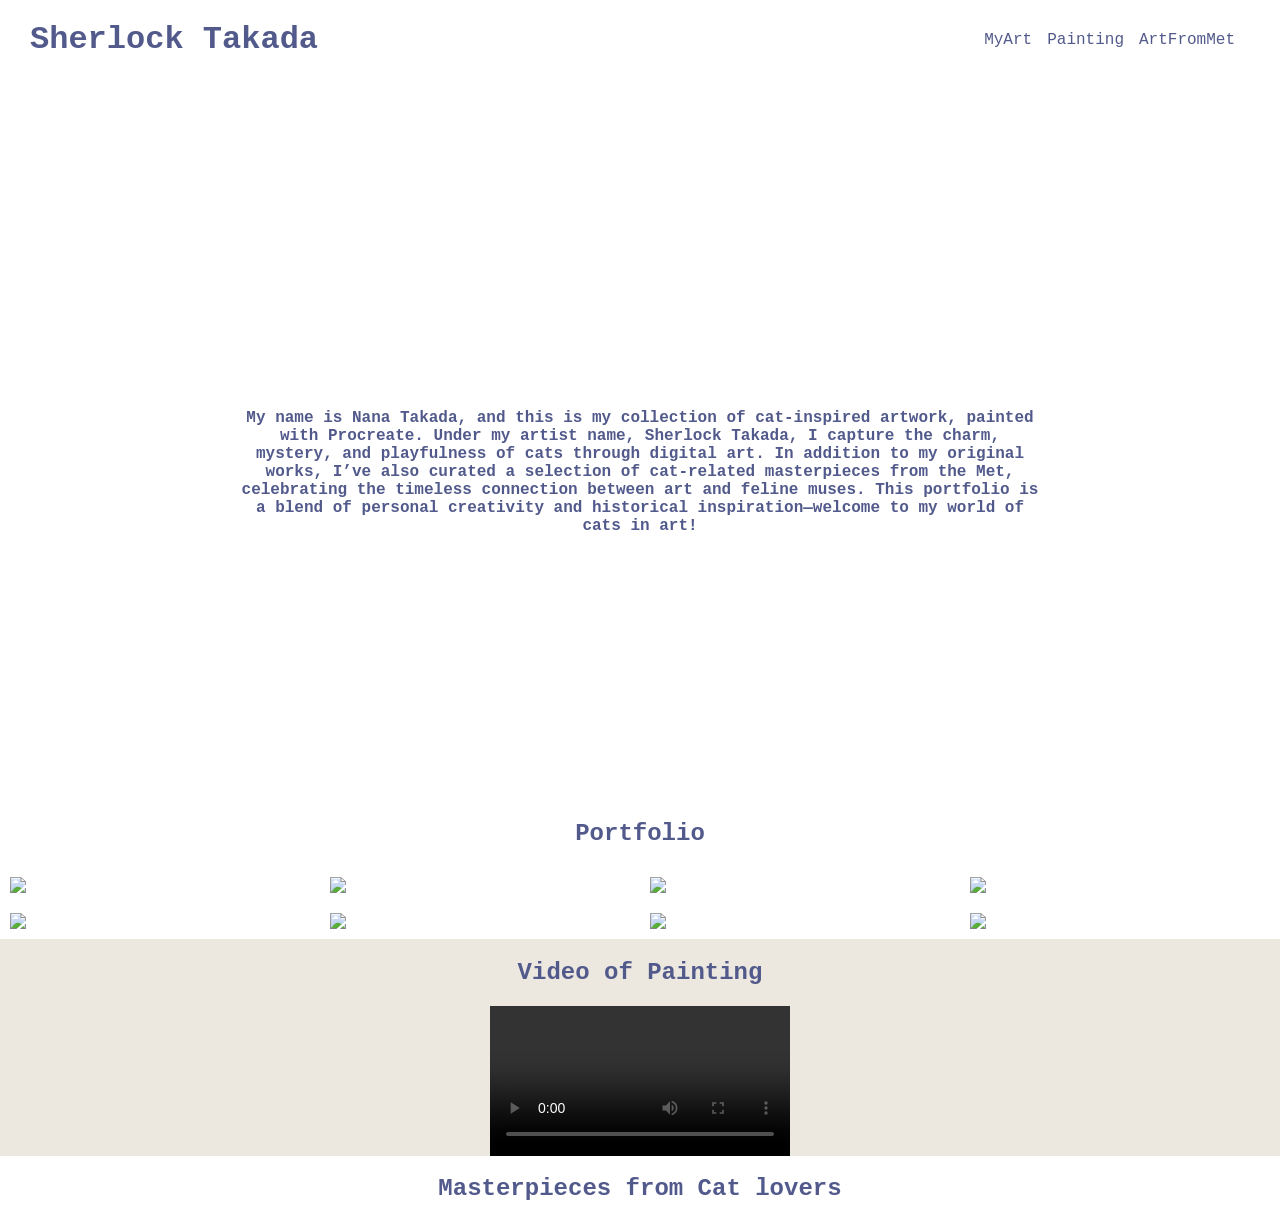
==== docs/index.html @ 1a7319a8 "edited my website, added photos and video" ====
<!DOCTYPE html>
<html lang="en">
<link rel="stylesheet" href="style.css">

<head>
    <meta charset="UTF-8">
    <meta name="viewport" content="width=device-width, initial-scale=1.0">
    <title>Cat</title>
</head>
<body>
    <header>
        <h1>Sherlock Takada</h1>
        <nav class="navbar">
            <a href="#MyArt">MyArt</a>
            <a href="#Painting">Painting</a>
            <a href="#Art">ArtFromMet</a>
        </nav>
    </header>
    
    <main class="main-content"> 
        <div class="background"></div>
        <div class="title-container">
            
            <h1>Cat, Cat, Cat.</h1>
            <!-- <hr> -->
            <p> My name is Nana Takada, and this is my collection of cat-inspired artwork, painted with Procreate. Under my artist name, Sherlock Takada, I capture the charm, mystery, and playfulness of cats through digital art. In addition to my original works, I’ve also curated a selection of cat-related masterpieces from the Met, celebrating the timeless connection between art and feline muses. This portfolio is a blend of personal creativity and historical inspiration—welcome to my world of cats in art!</p>
        </div>       
    </main>
    <section id="MyArt" class="painting"> 
        <!-- <h1> </h1> -->
         <h1>Portfolio</h1>
        <div class="photos"> 
            <img src="art1.png">
            <img src="art2.png">
            <img src="art3.png">
            <img src="art13.png">
            <img src="art5.png">
            <img src="art6.png">

            <img src="art9.png">
            <img src="art10.png">


        </div>
        <!-- I used video tag. For Video, I learned that I need to add "controls" boolean to
        allow users to play the video. ALso, first I tried to use MOV file; however, apparently 
        a lof of the web browsers are not compatible, my chrome did not show the MOV video. So, I converted
        into mp4 file. Then, I specified in "type" -->
        <div id="Painting" class="videos">
            <h1> Video of Painting</h1>
            <video controls width="300"><source src="paint.mp4" type="video/mp4" /></video>
        </div>

    </section>

    <section id="Art" class="art"> 
        <h1>Masterpieces from Cat lovers </h1>
        <div id="arts" class="art_box"></div>
        <!-- <video controls width="500"><source src="wolf_hawling.MOV" type="video/MOV" /></video> -->
    </section>
    <script src="script.js"></script>

</body>
</html>
---- docs/style.css ----
h1, h3, p, h2, a {
    font-family: "Lucida Console", "Courier New", monospace;
    color:rgb(82, 90, 140);
  }


header {
    display: flex; 
    width: 100%;
    justify-content: space-between; 
    align-items: center; 
    color: rgb(82, 90, 140);
    padding-left: 30px;
    padding-right: 30px;
    box-sizing: border-box;    
}

.navbar {
    display: flex;
    justify-content: space-evenly; 
    align-items: center;
   
}
.navbar a{
    margin-right: 15px;
    color:rgb(82, 90, 140);
    text-decoration: none;
    font-weight:500;
}
.navbar a:hover{
    font-weight: bold;
}

@media (max-width: 400px) {
    .navbar {
        display: none;
    }
    .header{
        justify-content: center; 
    }
}

body {
    margin: 0;
    padding: 0;
  }

.main-content {
    position: relative;
    width: 100%;
    height: 80vh;
    display: flex;
    align-items: center;
    justify-content: center;
    overflow: hidden;
}
.main-content h1, h2{
    color: white;
}


/* I used the blur for additoinal CSS property. 
The parameter is the radius of the blue, so bigger the value is, more blur.  */
.background {
    position: absolute;
    top: 0;
    left: 0;
    width: 100%;
    height: 100%;
    background: url('art1.png') no-repeat center center/cover;
    filter: blur(10px); 
    z-index: -1; 
}

.title-container {
    position: relative;
    text-align: center;
    max-width: 800px;
}

.title-container h1{
    color: white;
    font-weight: bold;
}

.title-container p{
    background-color:rgb(255,255,255, 0.8);
    font-weight: bold;
    color: rgb(82, 90, 140);
}


.painting {
    display: flex;
    flex-flow: column;
    /* justify-content: space-evenly; */
    align-items: center;
}

.photos {
    display: flex;
    justify-content: space-evenly;
    flex-wrap: wrap;
}

.photos img{
    padding: 10px;
    width: 300px;
    height: auto;
    object-fit:conain;
}
.videos {
    display: flex; 
    flex-flow: column;
    width: 100%;
    justify-content: center;
    align-items: center;
    background-color: rgb(236, 232, 224);
}

.art {
    display: flex; 
    flex-flow: column;
    align-items: center;
}

.art_box{
    display: flex;
    flex-flow: row;
    justify-content: space-evenly;
    flex-wrap: wrap;

}
/* .art img{
    margin: 10px;
    width:300px;
    height: auto;
    object-fit: contain;
} */


@media (max-width: 1512px) {
    .art img{
        margin: 10px;
        max-height:400px;
        width: auto;
        object-fit: contain;
    }
}
@media (max-width: 400px) {
    .art img{
        margin: 10px;
        width:300px;
        height: auto;
        object-fit: contain;
    }
}
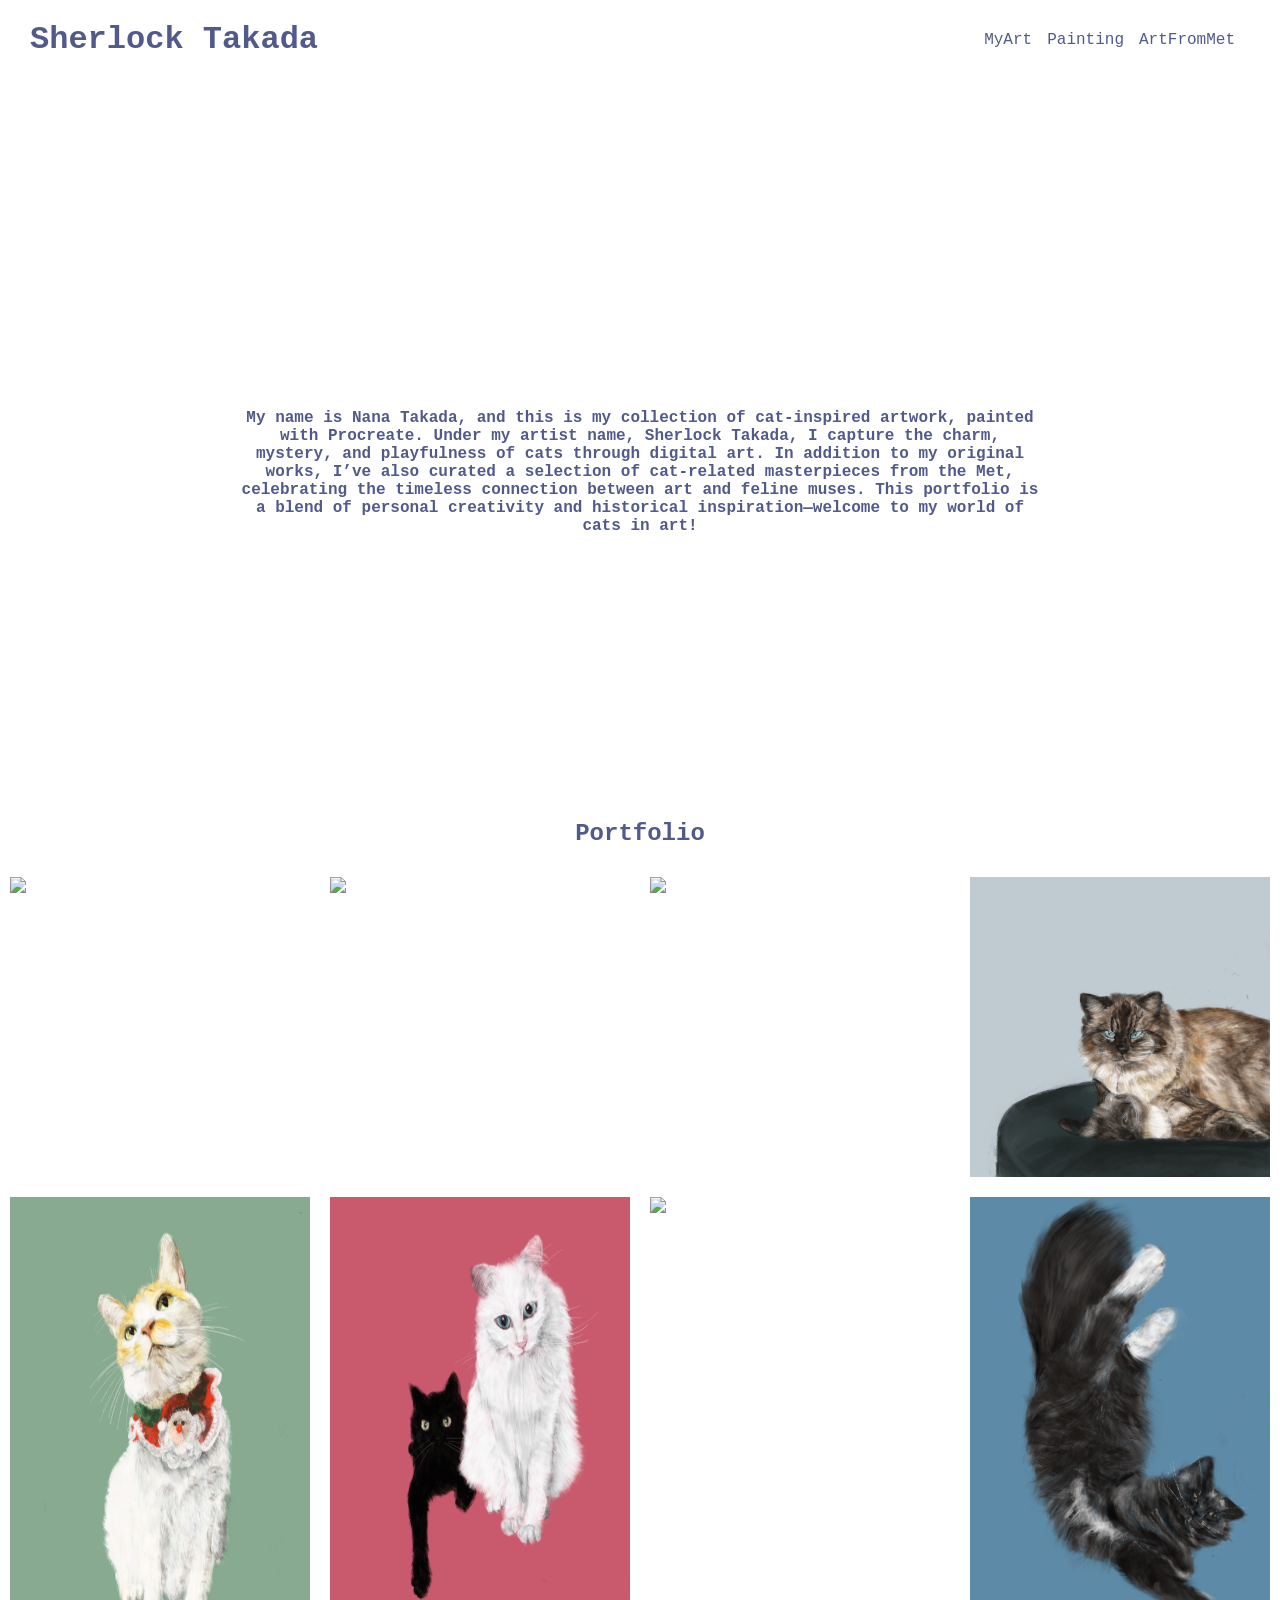
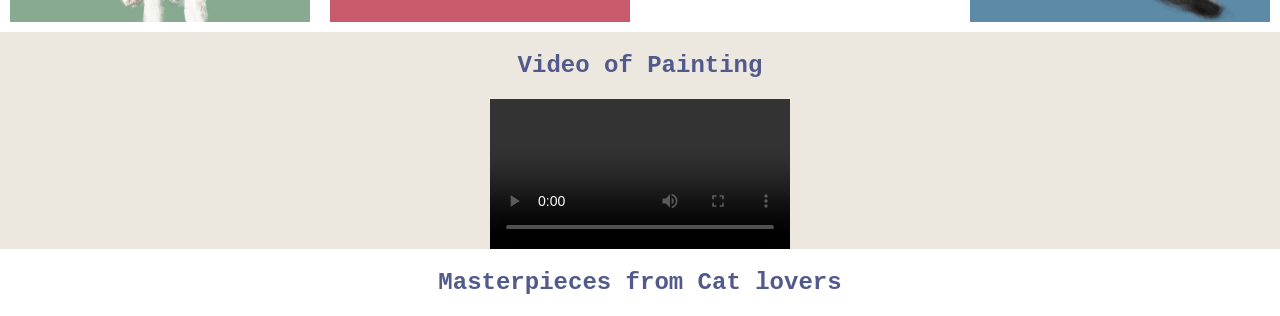
==== commit bf8ed431: "edit path" ====
--- a/docs/index.html
+++ b/docs/index.html
@@ -5,7 +5,15 @@
 <head>
     <meta charset="UTF-8">
     <meta name="viewport" content="width=device-width, initial-scale=1.0">
+
+    <meta property="og:title" content="Sherlock Takada">
+    <meta property="og:description" content="Check out my cat artworks">
+    <meta property="og:image" content="https://drive.google.com/file/d/1jfjCq09gi1z5Wxvle5fLUlGtw7vDIyq5/view?usp=sharing">
+    <meta property="og:url" content="https://eigenvalue7.github.io/cs5356-hw3/">
+    <meta property="og:type" content="website">
+    
     <title>Cat</title>
+    <meta name="description" content="This is my portfolio for my cat art works">
 </head>
 <body>
     <header>
@@ -33,12 +41,11 @@
             <img src="art1.png">
             <img src="art2.png">
             <img src="art3.png">
-            <img src="art13.png">
-            <img src="art5.png">
-            <img src="art6.png">
-
-            <img src="art9.png">
-            <img src="art10.png">
+            <img src="art4.PNG">
+            <img src="art5.PNG">
+            <img src="art6.PNG">
+            <img src="art7.PNG">
+            <img src="art8.PNG">
 
 
         </div>
--- a/docs/style.css
+++ b/docs/style.css
@@ -107,7 +107,6 @@
     padding: 10px;
     width: 300px;
     height: auto;
-    object-fit:conain;
 }
 .videos {
     display: flex; 
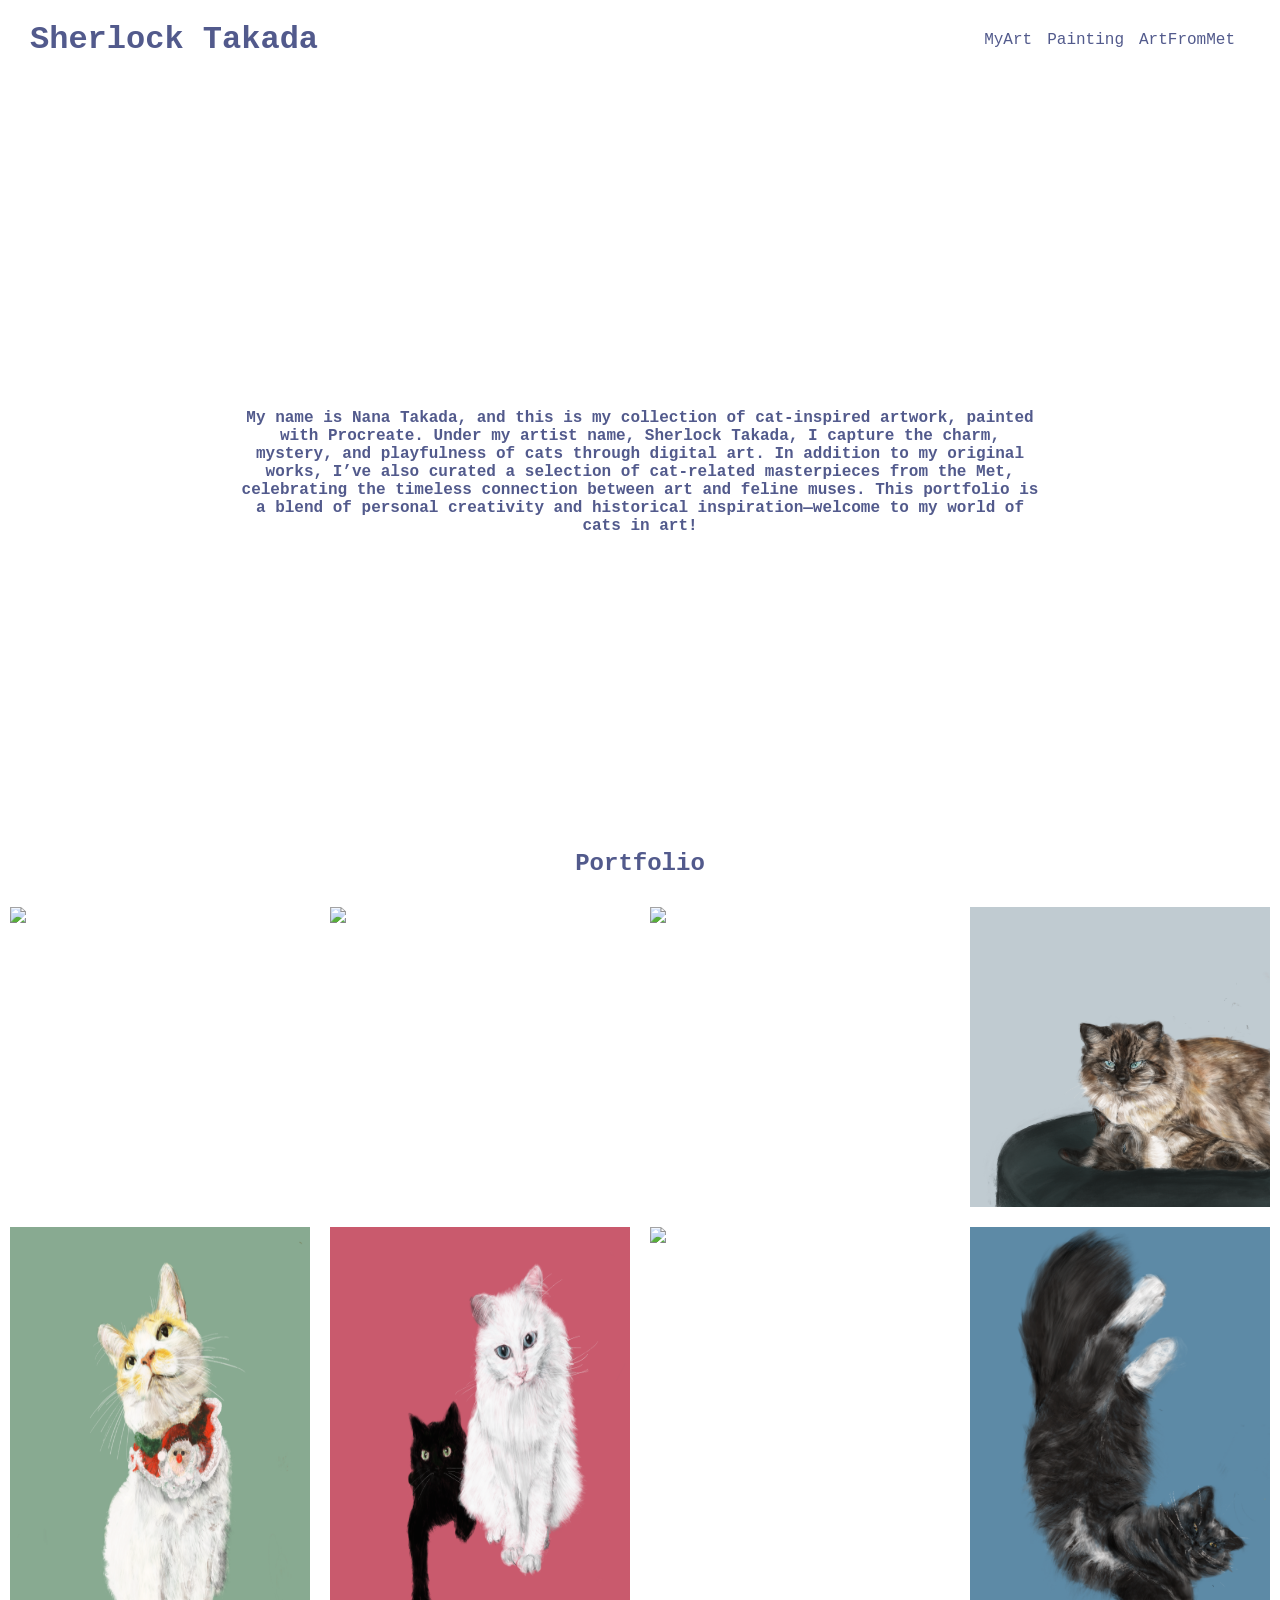
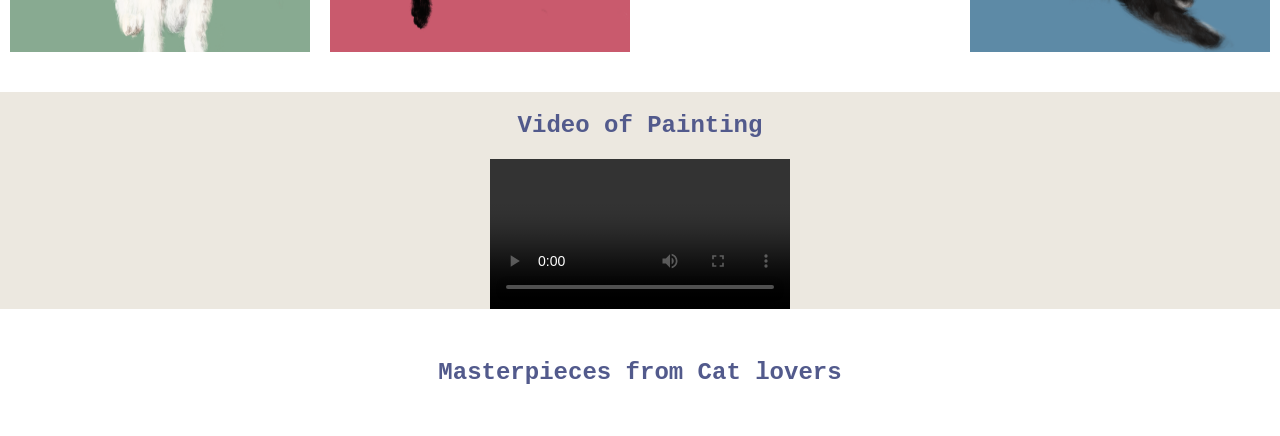
==== commit 3d181936: "change the image of preview" ====
--- a/docs/index.html
+++ b/docs/index.html
@@ -8,7 +8,7 @@
 
     <meta property="og:title" content="Sherlock Takada">
     <meta property="og:description" content="Check out my cat artworks">
-    <meta property="og:image" content="https://drive.google.com/file/d/1jfjCq09gi1z5Wxvle5fLUlGtw7vDIyq5/view?usp=sharing">
+    <meta property="og:image" content="https://eigenvalue7.github.io/cs5356-hw3/art6.PNG">
     <meta property="og:url" content="https://eigenvalue7.github.io/cs5356-hw3/">
     <meta property="og:type" content="website">
     
@@ -49,20 +49,21 @@
 
 
         </div>
+    </section>
+
+    <section id="Painting" class="videos">
         <!-- I used video tag. For Video, I learned that I need to add "controls" boolean to
         allow users to play the video. ALso, first I tried to use MOV file; however, apparently 
         a lof of the web browsers are not compatible, my chrome did not show the MOV video. So, I converted
         into mp4 file. Then, I specified in "type" -->
-        <div id="Painting" class="videos">
-            <h1> Video of Painting</h1>
-            <video controls width="300"><source src="paint.mp4" type="video/mp4" /></video>
-        </div>
-
+        <h1> Video of Painting</h1>
+        <video controls width="300"><source src="paint.mp4" type="video/mp4" /></video>
     </section>
 
     <section id="Art" class="art"> 
         <h1>Masterpieces from Cat lovers </h1>
         <div id="arts" class="art_box"></div>
+        <!-- <button>Next</button> -->
         <!-- <video controls width="500"><source src="wolf_hawling.MOV" type="video/MOV" /></video> -->
     </section>
     <script src="script.js"></script>
--- a/docs/style.css
+++ b/docs/style.css
@@ -1,7 +1,12 @@
-h1, h3, p, h2, a {
+h1, h3, p, h2, a, button {
     font-family: "Lucida Console", "Courier New", monospace;
     color:rgb(82, 90, 140);
   }
+
+section {
+    margin-top: 30px; 
+    margin-bottom: 30px;
+}
 
 
 header {
@@ -153,4 +158,18 @@
         height: auto;
         object-fit: contain;
     }
+}
+
+button {
+    margin: 10px;
+    padding: 5px;
+    font-size: large;
+    background-color:rgb(82, 90, 140);
+    color: white;
+    border-radius: 10px;
+    border-color: rgb(82, 90, 140);
+}
+
+button:hover{
+    font-weight: bold;
 }
